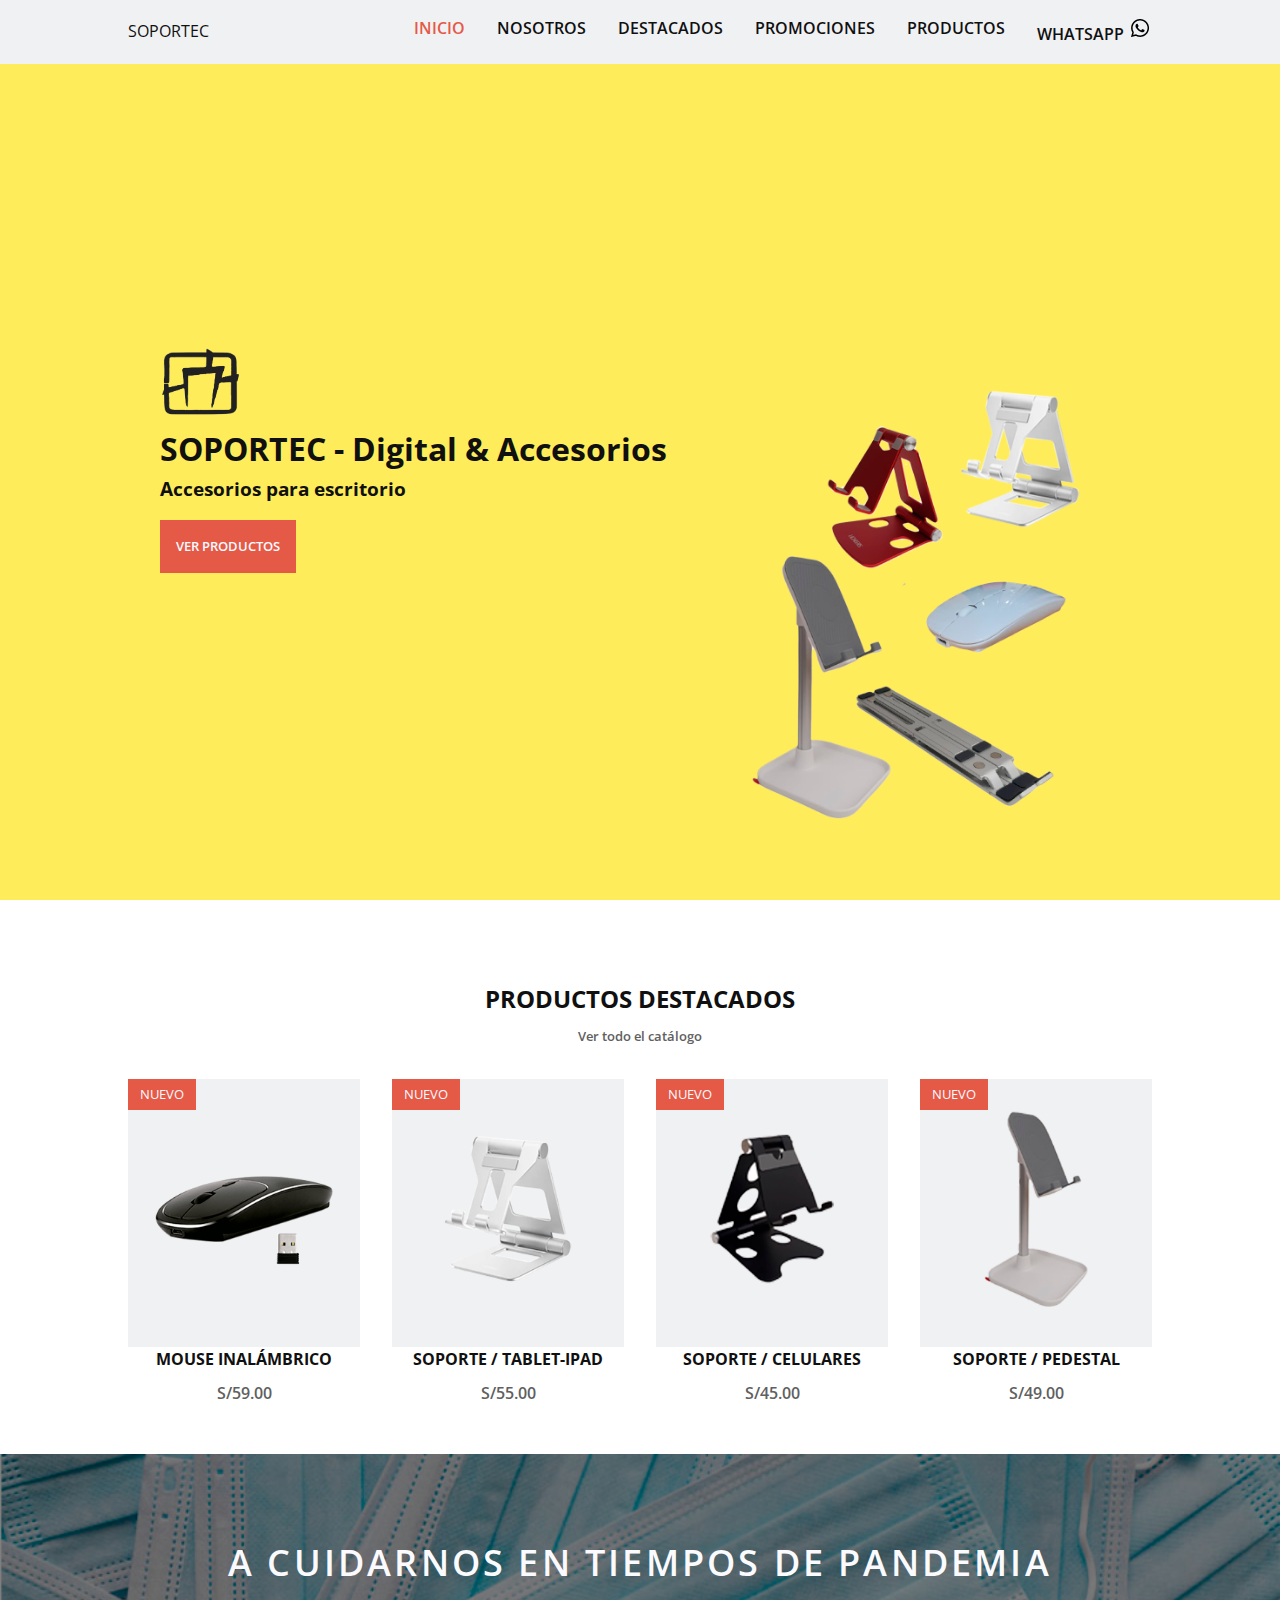
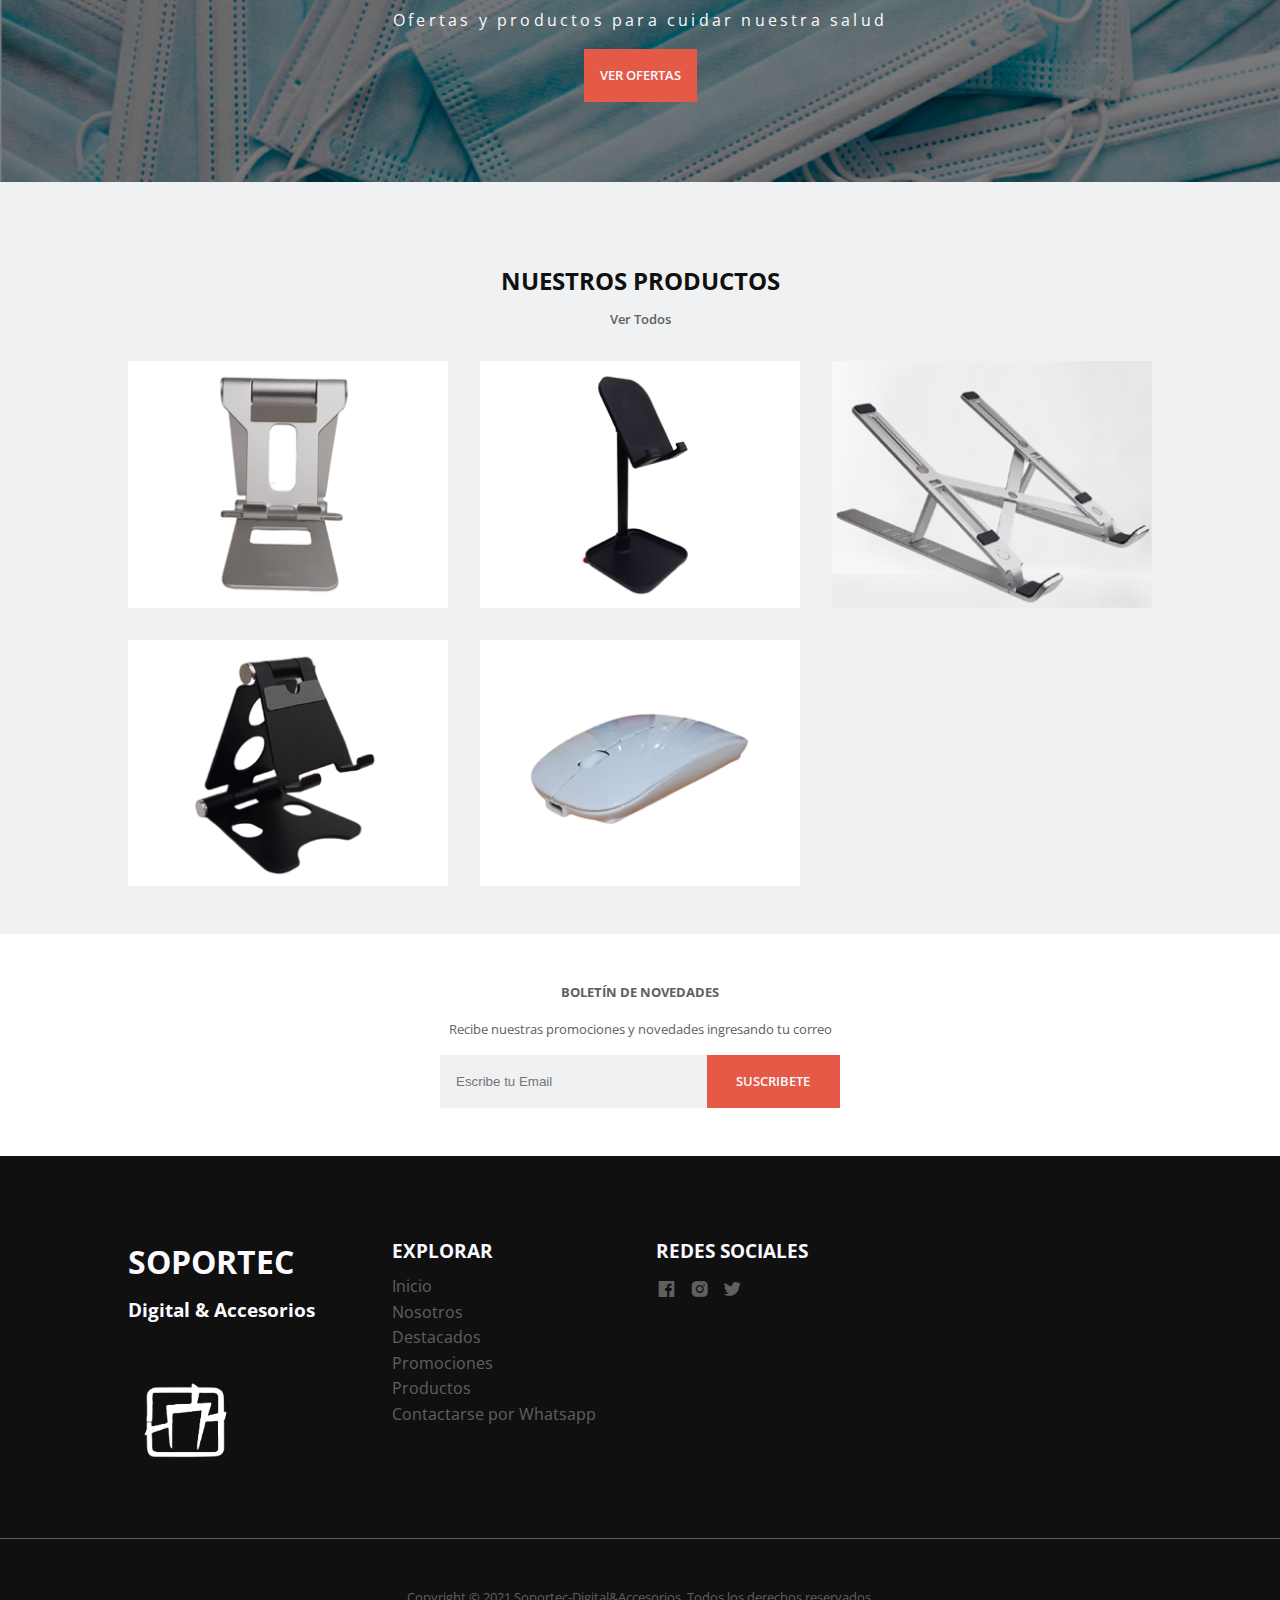
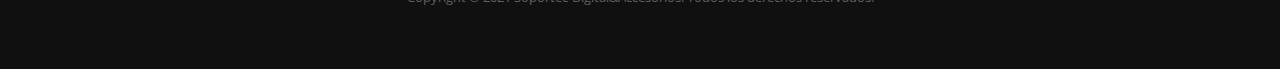
==== index.html @ 990093fa "website" ====
<!DOCTYPE html>
<html lang="es" dir="ltr">
  <head>
    <meta charset="utf-8">
    <meta name="viewport" content="width=device-width, initial-scale=1.0"/>

    <!-- BOXICONS -->
    <link href='https://unpkg.com/boxicons@2.0.7/css/boxicons.min.css' rel='stylesheet'>
    <!-- FAVICON -->
    <link rel="shortcut icon" href="./img/favicon.ico" />
    <!-- CSS -->
    <link rel="stylesheet" href="style.css">
    <title>Soportec - Digital & Accesorios</title>
    <script src="validacion.js"></script>
  </head>
  <body>
    <!-- HEADER -->
    <header class="l-header">
      <nav class="nav bd-grid">
        <div>
          <a href="./index.html" class="nav_logo">SOPORTEC</a>
        </div>
        <div class="nav_menu" id='nav_menu'>
          <ul class="nav_list">
            <li class="nav_item"><a href="#" class="nav_link active">INICIO</a></li>
            <li class="nav_item"><a href="./about.html" class="nav_link">NOSOTROS</a></li>
            <li class="nav_item"><a href="#featured" class="nav_link">DESTACADOS</a></li>
            <li class="nav_item"><a href="promociones.html" class="nav_link">PROMOCIONES</a></li>
            <li class="nav_item"><a href="./shop-grid.html" class="nav_link">PRODUCTOS</a></li>
            <li class="nav_item"><a href="https://api.whatsapp.com/send?phone=51957782143&text=Hola!%20Quiero%20obtener%20informaci%C3%B3n%20sobre%20los%20productosw" class="nav_link">WHATSAPP <img src="img/iconitos/whatsapp-logo-24.png" alt=""> </a></li>
            <!-- <li class="nav_item"><a href="#suscribed" class="nav_link"  onclick="mover()">SUSCRIBETE</a></li> -->
          </ul>
        </div>
        <!-- <i class='bx bx-cart nav_cart'></i> -->
        <i class="bx bx-menu nav_toggle" id="nav_toggle"></i>

        </div>
      </nav>
    </header>

    <main class="l-main">
      <!-- HOME -->
      <section class="home" id='home'>
        <div class="home_container">

          <div class="home_data">
            <!-- <h1 class="home_title">NEW <br><span>ARRIVALS</span></h1> -->
            <img src="img/LOGO_oscuro.png" alt="" class="inicio_logo_banner"><br/>
            <h1>SOPORTEC - Digital & Accesorios</h1>
            <h3>Accesorios para escritorio</h3>
            <a href="#featured" class="button btn-principal">VER PRODUCTOS</a>
          </div>

          <img src="./img/home_1.png" class="home_img">
        </div>
      </section>

      <!-- PRODUCTOS DESTACADOS -->
      <section class="featured section" id='featured'>
        <h2 class="section-title">PRODUCTOS DESTACADOS</h2>
        <a href="./shop-grid.html" class="section-all">Ver todo el catálogo</a>

        <div class="featured_container bd-grid">
          <div class="featured_product">
            <div class="featured_box">
              <div class="featured_new">NUEVO</div>
              <a href="mouse-inalambrico.html"> <img src="./img/mouse_sin_fondo.png" class="featured_img" ></a>
            </div>
            <div class="featured_data">
              <h3 class="featured_name">Mouse Inalámbrico</h3>
              <span class="featured_preci">S/59.00</span>
            </div>
          </div>

          <div class="featured_product">
            <div class="featured_box">
              <div class="featured_new">NUEVO</div>
              <a href="soporte-tablet.html"><img src="./img/soporte_tab.png" class="featured_img"></a>
            </div>
            <div class="featured_data">
              <h3 class="featured_name">SOPORTE / TABLET-IPAD</h3>
              <span class="featured_preci">S/55.00</span>
            </div>
          </div>

          <div class="featured_product">
            <div class="featured_box">
              <div class="featured_new">NUEVO</div>
              <a href="soporte-celular.html"><img src="./img/soporte_celular.png" class="featured_img"></a>
            </div>
            <div class="featured_data">
              <h3 class="featured_name">SOPORTE / CELULARES</h3>
              <span class="featured_preci">S/45.00</span>
            </div>
          </div>

          <div class="featured_product">
            <div class="featured_box">
              <div class="featured_new">NUEVO</div>
              <a href="pedestal.html"><img src="./img/soporte_pedestal.png" class="featured_img"></a>
            </div>
            <div class="featured_data">
              <h3 class="featured_name">SOPORTE / PEDESTAL</h3>
              <span class="featured_preci">S/49.00</span>
            </div>
          </div>
        </div>
      </section>
      <!-- OFERTAS-->
      <section class="offer section">
        <div class="offer_bg">
          <div class="offer_data">
            <h2 class="offer_title">A cuidarnos en tiempos de Pandemia</h2>
            <p class='offer_description'>Ofertas y productos para cuidar nuestra salud </p>
            <a href="promociones.html" class="button">VER OFERTAS</a>
          </div>
        </div>
      </section>
      <!-- NUESTROS PRODUCTOS -->
      <section class="new section-index section_product" id='new'>
        <h2 class="section-title">NUESTROS PRODUCTOS</h2>
        <a href="./shop-grid.html" class="section-all">Ver Todos</a>

        <div class="new_container bd-grid">
          <div class="new_box">
            <img src="./img/new_101.png" class="new_img">
            <div class="new_link">
              <a href="./soporte-tablet.html" class="button">Ver producto</a>
            </div>
          </div>

          <div class="new_box">
            <img src="./img/new_102.png" class="new_img">
            <div class="new_link">
              <a href="./pedestal.html" class="button">Ver producto</a>
            </div>
          </div>

          <div class="new_box">
            <img src="./img/new_103.png" class="new_img">
            <div class="new_link">
              <a href="./soporte-laptop.html" class="button">Ver producto</a>
            </div>
          </div>

          <div class="new_box">
            <img src="./img/new_104.png" class="new_img">
            <div class="new_link">
              <a href="./soporte-celular.html" class="button">Ver producto</a>
            </div>
          </div>

          <div class="new_box">
            <img src="./img/new_105.png" class="new_img">
            <div class="new_link">
              <a href="./mouse-inalambrico.html" class="button">Ver producto</a>
            </div>
          </div>

        </div>
      </section>
      <!-- SUSCRIPCION -->
      <section class="newsletter section-index" id='suscribed'>
        <div class="newsletter_container bd-grid">
          <div class="newsletter_suscribe">
            <h2 class="newsletter_description">BOLETÍN DE NOVEDADES</h2>
            <p class="newsletter_description">Recibe nuestras promociones y novedades ingresando tu correo </p>

            <form class="newsletter_form" action="" onsubmit="function validacion();">
              <input type="text" class="newsletter_input" placeholder="Escribe tu Email" id="correos">
              <a href="#" class="button">SUSCRIBETE</a>
            </form>
          </div>
        </div>
      </section>

    <!-- FOOTER -->
    <footer class="footer section-index">
      <div class="footer_container bd-grid">
        <div class="footer_box">
          <h1 class="footer_title">SOPORTEC</h1>
          <h3 class="footer_deal">Digital & Accesorios</h3><br>
          <img src="./img/LOGO_blanco.png" alt="" style="width:100px;height:100px;padding-left:15px">
          <!-- <a href="#"> <img src="./img/footerstore1.png" class="footer_store"> </a> -->
          <!-- <a href="#"> <img src="./img/footerstore2.png" class="footer_store"> </a> -->
        </div>
        <div class="footer_box">
          <h3 class="footer_title">EXPLORAR</h3>
          <ul>
            <li><a href="./index.html" class="footer_link">Inicio</a></li>
            <li><a href="./about.html" class="footer_link">Nosotros</a></li>
            <li><a href="#featured" class="footer_link">Destacados</a></li>
            <li><a href="promociones.html" class="footer_link">Promociones</a></li>
            <li><a href="./shop-grid.html" class="footer_link">Productos</a></li>
            <li><a href="https://api.whatsapp.com/send?phone=51957782143&text=Hola!%20Quiero%20obtener%20informaci%C3%B3n%20sobre%20los%20productosw" class="footer_link">Contactarse por Whatsapp</a></li>
          </ul>
        </div>
        <!--
        <div class="footer_box">
          <h3 class="footer_title">OUR SERVICES</h3>
          <ul>
            <li><a href="#" class="footer_link">Pricing</a></li>
            <li><a href="#" class="footer_link">Free Shipping</a></li>
            <li><a href="#" class="footer_link">Gift Cards</a></li>
          </ul>
        </div>
      -->
        <div class="footer_box">
          <h3 class="footer_title">REDES SOCIALES</h3>
          <a href="https://www.facebook.com/Sdigitalyaccesorios" class="footer_social"><i class="bx bxl-facebook-square"></i></a>
          <a href="#" class="footer_social"><i class="bx bxl-instagram-alt"></i></a>
          <a href="#" class="footer_social"><i class="bx bxl-twitter"></i></a>
        </div>
      </div>
      <p class="footer_copy"> Copyright © 2021 Soportec-Digital&Accesorios. Todos los derechos reservados.</p>
    </footer>





    <!-- javascript -->
    <script src="https://apps.elfsight.com/p/platform.js" defer></script>
    <!-- chat whatsapp -->
    <!--
<div class="elfsight-app-2ef6a714-d4b4-4da6-87a9-237fb23d9bf6"></div>-->
    <script type="text/javascript" src="ecommerce.js">


    </script>
  </body>
</html>
---- style.css ----
@import url('https://fonts.googleapis.com/css2?family=Open+Sans:wght@400;600;700;800&display=swap');
/*variable CSS*/
:root{
  --header-height:3rem;
  --font-semi:600;
  --font-bold:700;
  /* colores */
  --first-color:#E55947;
  --first-color-alt:#D2321E;
  --white-color:#FAFAFF;
  --dark-color:#101010;
  --dark-color-light:#606060;
  --gray-color:#F0F1F3;
  /* FUENTE Y TIPOGRAFIA */
  --body-font:'Open Sans',sans-serif;
  --big-font-size:3rem;
  --h1-font-size:1.5rem;
  --h2-font-size:1.25rem;
  --normal-font-size:.938rem;
  --small-font-size:.75rem;
}
@media screen and (min-width:768px){
  :root{
    --big-font-size:6rem;
    --h1-font-size:2.25rem;
    --h2-font-size:1.5rem;
    --normal-font-size:1rem;
    --small-font-size:.813rem;
    }
}
/* margenes */
    :root{
      --mb-1: .5rem;
      --mb-2: 1rem;
      --mb-3: 1.5rem;
      --mb-4: 2rem;
      /* z - index */
      --z-tooltip: 10;
      --z-fixed: 100;
    }
  /* BASE */
  *,::before,::after{
    box-sizing: border-box;
  }
  html{
    scroll-behavior: smooth;
  }
  body{
    margin: var(--header-height) 0 0 0;
    font-family: var(--body-font);
    font-size: var(--normal-font-size);
    color:var(--dark-color);
    line-height: 1.6;
  }
  .home_container{
    background-color: #FEEC5B;
  }
  h1,h2,h3{
    margin:0;
  }
  ul{
    margin:0;
    padding:0;
    list-style:none;
  }
  a{
    text-decoration: none;
    color: var(--dark-color);
  }
  img{
    max-width: 100%;
    height: auto;
  }
  /* class css */
  .footer-fijo{
    clear: both;/*coloca footer abajo*/
    width: 100%;
  }
  .slash-producto{
    filter: invert(1);
    height: 16px;
    width: 16px;

  }
  .slash-producto:hover{
    filter: invert(0);
  }
  .inicio_logo_banner{
    width: 5rem;
    height: auto;
  }
  .top-especial{
    margin-top: 40px;
  }
  .section{
    padding: 3rem 0 0 0;
  }
  .flex-separado{
    justify-content: space-between;
  }
  .section-index{
    padding: 3rem 0;
  }
  .section-especial{
    padding-top:3rem;
    padding: 0;
  }
    .section_product{
    background-color: var(--gray-color);
  }
  .section-title{
    font-size: var(--h2-font-size);
    color:var(--dark-color);
    margin: var(--mb-4) 0 var(--mb-1);
    text-align: center;
  }
  .section-all{
    display: flex;
    justify-content: center;
    font-size: var(--small-font-size);
    color: var(--dark-color-light);
    text-align: center;
    font-weight: var(--font-semi);
    margin-bottom: var(--mb-2);
  }
  .section-all:hover{
    color: var(--first-color);
    transition: 200ms;
  }
  /* layout */
  .bd-grid{
    max-width: 1024px;
    display: grid;
    grid-template-columns: 100%;
    grid-column-gap:2rem;
    width: calc(100% - 3rem);
    margin-left: var(--mb-3);
    margin-right: var(--mb-3);
  }
  .l-header{
    width: 100%;
    position: fixed;
    top: 0;
    left: 0;
    z-index: var(--z-fixed);
    background-color: var(--gray-color);
  }
  /* NAV */
  .nav{
    height: var(--header-height);
    display: flex;
    justify-content: space-between;
    align-items: center;
  }
  @media screen and (max-width:768px){
    .inicio_logo_banner{
      width: 50px;
      height: 50px;
    }
    .nav_menu{
      position: fixed;
      top:var(--header-height);
      right: -100%;
      width: 80%;
      height: 100%;
      padding:2rem;
      background-color: var(--white-color);
      transition: 500ms;
    }
  }
.nav_item{
  margin-bottom: var(--mb-4);
}
.nav_link{
  color: var(--dark-color);
  font-weight: var(--font-semi);
}
.nav_link:hover{
  color:var(--first-color);
}
.nav_logo{
  font-weight: var(--fot-bold);
}
.nav_cart{
  font-size:1.5rem;
  margin-right: var(--mb-2);
}
.nav_toggle{
  font-size: 1.5rem;
  cursor: pointer;
}
/* SHOW MENU */
.show{
  right: 0;
}
.active{
  color:var(--first-color);
}
/* HOME */
.home{
  background-color: var(--gray-color);
}
.home_container{
  height: calc(100vh - var(--header-height));
  display: flex;
}
.home_data{
  padding-top: 6rem;
  /* padding-left: 3rem; */
  margin-left: 3rem;
}
.home_title{
  align-self: center;
  font-size: var(--ibg-font-size);
  line-height: 1;
  letter-spacing: .5rem;
  margin-bottom: 4rem;
}
.home_title span{
  font-size: var(--h1-font-size);
}
.home_img{
  position:absolute;
  right: 0;
  bottom:0;
  width: 260px;
}
/* BOTONS */
.button{
  display: inline-block;
  background-color: var(--first-color);
  color:var(--white-color);
  padding:1rem;
  font-size: var(--small-font-size);
  font-weight: var(--font-semi);
  transition: 300ms;
}
.button:hover{
  background-color: var(--first-color-alt);
}
.btn-principal{
  margin-top: 1rem;
}
/* COLECTON */
.collection_container{
  row-gap:2rem;
}
.collection_box{
  display: flex;
  justify-content: space-between;
  align-items: center;
  padding: 0 1.5rem;
  background-color: var(--gray-color);
  transition: 300ms;
}
.collection_box:hover{
  transform: translateY(-.5rem);
}
.collection_img{
  width: 100px;
}
.collection_title{
  font-size: var(--h1-font-size);
  line-height: 1.2;
  margin-bottom: var(--mb-2);
  text-transform: uppercase;
  font-weight: var(--font-semi);
}
.collection_subtitle{
  font-size: var(--h2-font-size);
  color: var(--dark-color-light);
}
.collection_view{
  font-size: var(--small-font-size);
  color: var(--dark-color-light);
}
.collection_view:hover{
  text-decoration: underline;
}
/* FEATURED PRODUCTS */
.featured_container{
  row-gap:2rem;
}
.featured_product{
  transition: 300ms;
}
.featured_product:hover{
  transform: translateY(-.5rem);
}
.featured_box{
  position: relative;
  display: flex;
  justify-content: center;
  background-color: var(--gray-color);
}
.featured_new{
  position: absolute;
  top: 0;
  left: 0;
  background-color: var(--first-color);
  color:var(--white-color);
  padding: .3rem .75rem;
  font-size: var(--small-font-size);
}
.featured_data{
  text-align: center;
}
.featured_name{
  margin-bottom: var(--mb-1);
  text-transform:uppercase;
  font-size: var(--normal-font-size);
}
.featured_preci{
  color: var(--dark-color-light);
  font-weight: var(--font-semi);
}
/* OFFER */
.offer_bg{
  background: url('./img/mascarillas_azul-min-2.jpg') no-repeat center/cover;
  text-align: center;
}
.offer_data{
  padding:3.5rem .25rem;
  background: rgba(0, 0, 0, 0.5);
  color: var(--white-color);
}
.offer_title{
  font-size: var(--h1-font-size);
  letter-spacing: .2rem;
  text-transform: uppercase;
  font-weight: var(--font-semi);
}
.offer_description{
  margin-bottom: var(--mb-2);
  letter-spacing: .2rem;
}
/* NEW ARRIVALS */
.new_container{
  row-gap:2rem;
}
.new_box{
  position: relative;
  display: flex;
  justify-content: center;
  background-color: var(--gray-color);
  overflow: hidden;
}

.new_box:hover .new_link{
  bottom:0;
}

.new_link{
  position: absolute;
  bottom: -100%;
  width: 100%;
  height: 100%;
  display: flex;
  justify-content: center;
  align-items: center;
  background: rgba(229, 89, 71,.2);
  transition: 300ms;
}
/* NEWSLETTER */
.newsletter{
  text-align: center;
}
.newsletter_description{
  margin-bottom: var(--mb-2);
  font-size: var(--small-font-size);
  color:var(--dark-color-light);
}
.newsletter_form{
  display: grid;
  grid-template-columns: 1fr .5fr;
}
.newsletter_input{
  outline: none;
  border:none;
  background-color: var(--gray-color);
  padding: 0 1rem;
}
/* SPONSORS */
.sponsors_container{
  grid-template-columns: repeat(2,1fr);
  row-gap:2rem;
  padding:1.5rem 0;
}
.sponsors_logo{
  display: flex;
  justify-content: center;
}
.sponsors_logo img{
  width: 80px;
  filter:opacity(70%);
}
.sponsors_logo img:hover{
  filter:none;
}
/* FOOTER */
.footer{
  background-color: var(--dark-color);
  color:var(--white-color);
}
.footer_container{
  row-gap:1.5rem;
  margin-bottom: var(--mb-4);
}
.footer_title{
  margin-bottom: var(--mb-1);
}
.footer_deal{
  margin-bottom: var(--mb-2);
}
.footer_store{
  width: 100px;
}
.footer_link, .footer_social{
  color: var(--dark-color-light);
}
.footer_link:hover{
  text-decoration: underline;
}
.footer_social{
  font-size: 1.3rem;
  margin-right: var(--mb-1);
}
.footer_copy{
  border-top: 1px solid var(--dark-color-light);
  padding-top: 3rem;
  text-align: center;
  color: var(--dark-color-light);
  font-size: var(--small-font-size);
}
/* MEDIA QUERIES */
@media screen and (min-width:760px){
  body{
    margin:0;
  }
  .section-all{
    margin-bottom: var(--mb-4);
  }
  .nav{
    height: calc(var(--header-height) + 1rem);
    justify-content: initial;
  }
  .nav_menu{
    margin-left: auto;
  }
  .nav_list{
    display: flex;
  }
  .nav_item{
    margin-left: var(--mb-4);
    margin-bottom:0;
  }
  .nav_toggle{
    display: none;
  }
  .home_container{
    height: 100vh;
  }
  .home_data{
    padding:0;
    height: max-content;
    align-self: center;
  }
  .home_title{
    line-height: .8;
    letter-spacing: 1.5rem;
  }
  .home_img{
    width: 370px;
  }
  .collection_container{
    grid-template-columns: repeat(2,1fr);
    grid-template-rows: 1fr;
  }
  .collection_box{
    padding:.5rem 3rem 0;
  }
  .collection_img{
    width: 190px;
  }
  .featured_container, .sponsors_container, .footer_container{
    grid-template-columns: repeat(4,1fr);
  }
  .offer_data{
    padding:5rem 0;
  }
  .new_container{
    grid-template-columns: repeat(3,1fr);
  }
  .newsletter_form{
    width: 400px;
    margin: 0 auto;
  }
  .footer_container{
    padding:2rem 0;
  }
}
@media screen and (min-width:1024px) {
  .bd-grid{
    margin-left: auto;
    margin-right: auto;
  }
  .home_data{
    padding-left: 7rem;
  }
  .home_img{
    right: 15%;
  }
}
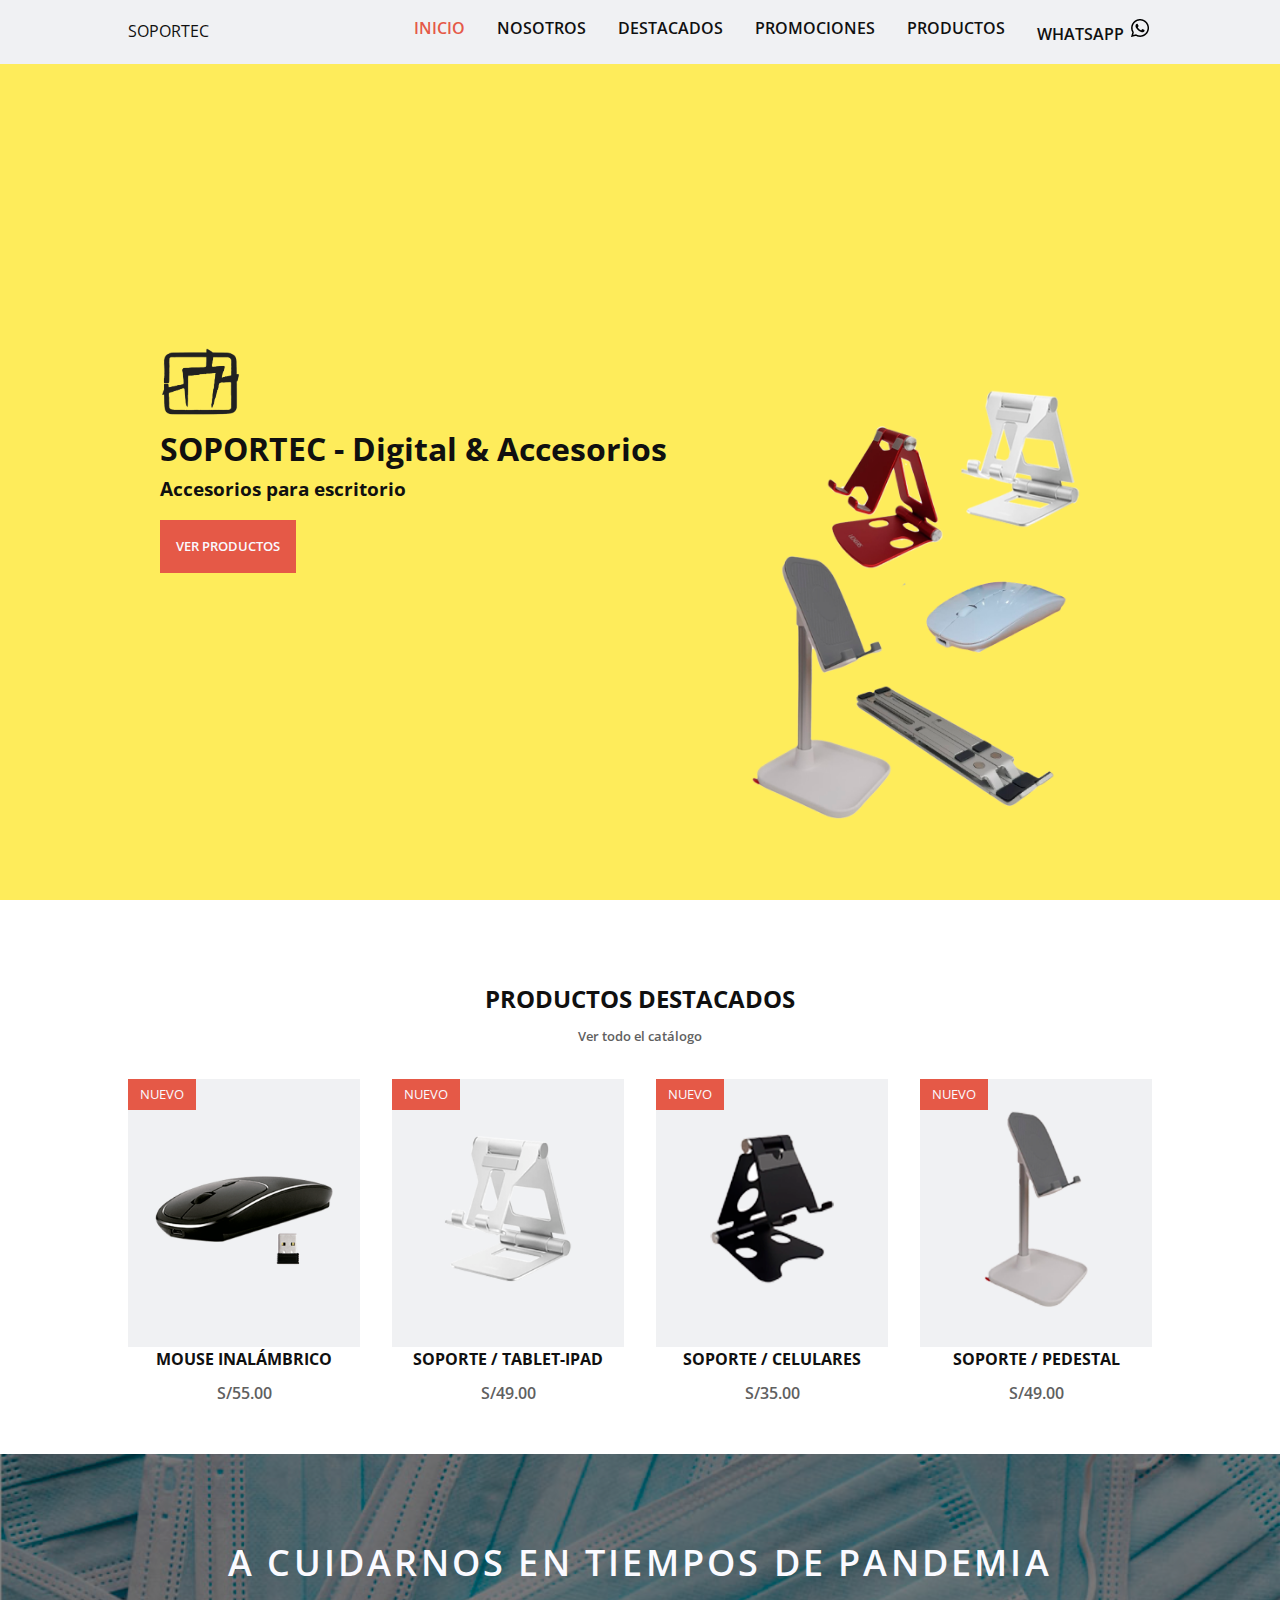
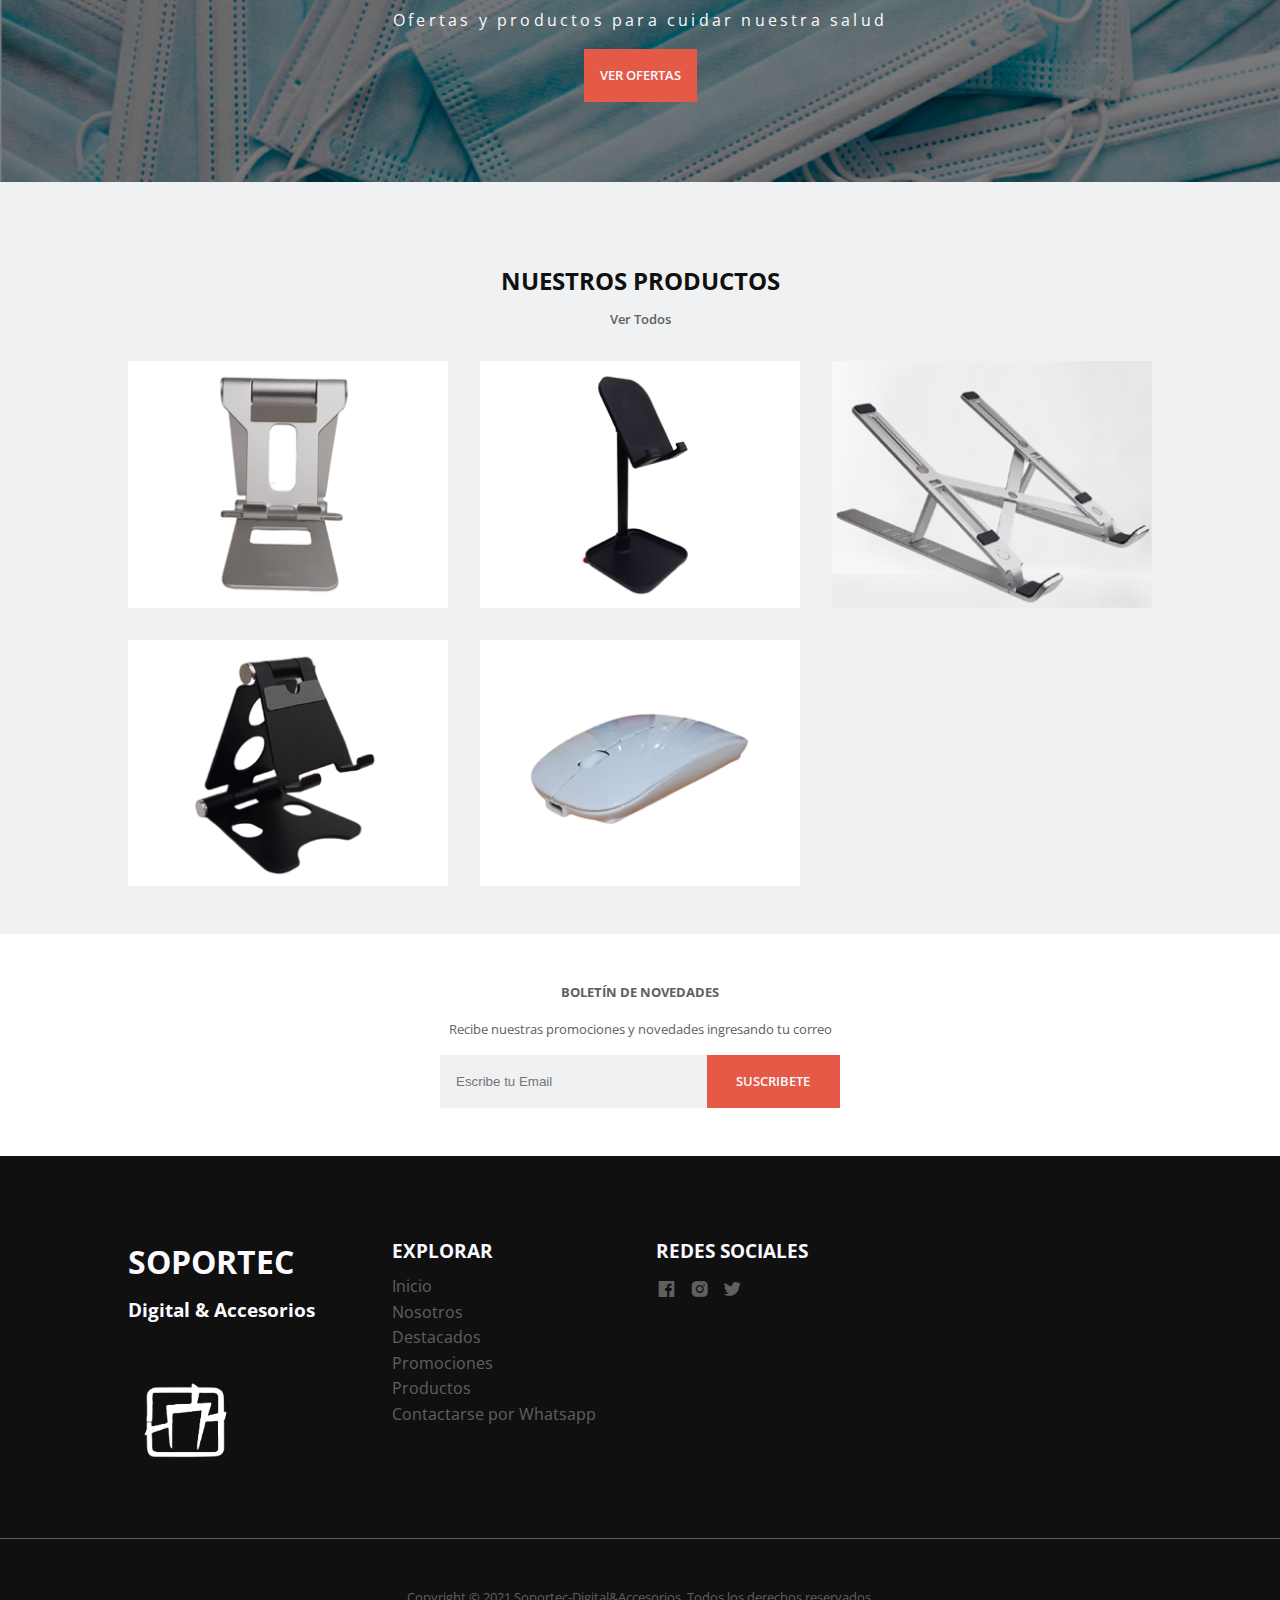
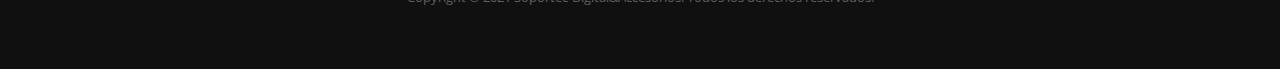
==== commit 8748b0a1: "C4" ====
--- a/index.html
+++ b/index.html
@@ -68,7 +68,7 @@
             </div>
             <div class="featured_data">
               <h3 class="featured_name">Mouse Inalámbrico</h3>
-              <span class="featured_preci">S/59.00</span>
+              <span class="featured_preci">S/55.00</span>
             </div>
           </div>
 
@@ -79,7 +79,7 @@
             </div>
             <div class="featured_data">
               <h3 class="featured_name">SOPORTE / TABLET-IPAD</h3>
-              <span class="featured_preci">S/55.00</span>
+              <span class="featured_preci">S/49.00</span>
             </div>
           </div>
 
@@ -90,7 +90,7 @@
             </div>
             <div class="featured_data">
               <h3 class="featured_name">SOPORTE / CELULARES</h3>
-              <span class="featured_preci">S/45.00</span>
+              <span class="featured_preci">S/35.00</span>
             </div>
           </div>
 
@@ -192,7 +192,7 @@
             <li><a href="#featured" class="footer_link">Destacados</a></li>
             <li><a href="promociones.html" class="footer_link">Promociones</a></li>
             <li><a href="./shop-grid.html" class="footer_link">Productos</a></li>
-            <li><a href="https://api.whatsapp.com/send?phone=51957782143&text=Hola!%20Quiero%20obtener%20informaci%C3%B3n%20sobre%20los%20productosw" class="footer_link">Contactarse por Whatsapp</a></li>
+            <li><a href="https://api.whatsapp.com/send?phone=51957782143&text=Hola!%20Quiero%20obtener%20informaci%C3%B3n%20sobre%20los%20productos" class="footer_link">Contactarse por Whatsapp</a></li>
           </ul>
         </div>
         <!--
